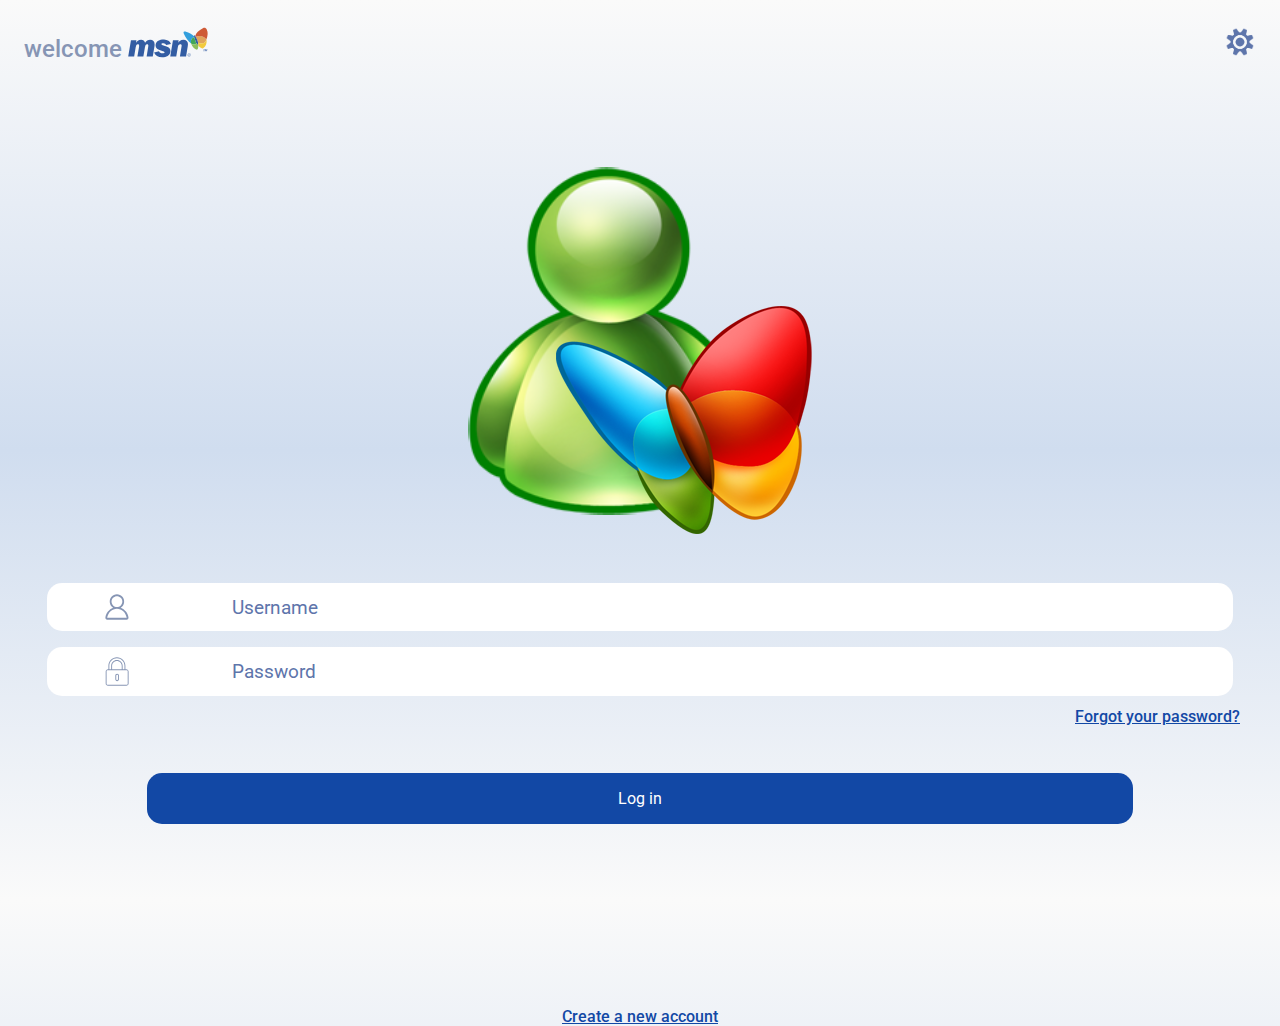
==== index.html @ 0dc52bb7 "sign page initial" ====
<!DOCTYPE html>
<html lang="pt-br">
<head>
  <meta charset="UTF-8">
  <meta http-equiv="X-UA-Compatible" content="IE=edge">
  <meta name="viewport" content="width=device-width, initial-scale=1.0">
  <title>MSN | Messenger</title>
  <link rel="icon" type="image/png" href="assets/images/home-avatar.png">
  <link rel="stylesheet" href="css/reset.css">
  <link rel="stylesheet" href="css/variables.css">
  <link rel="stylesheet" href="css/style.css">
  <link rel="stylesheet" href="css/home.css">

  <link rel="stylesheet" href="path/to/font-awesome/css/font-awesome.min.css">
  <link href="https://fonts.googleapis.com/css2?family=Roboto:wght@100;300;400;500;700;900&display=swap" rel="stylesheet">

</head>
<body>

<main class="home__container">
  <header class="home__header">
    <span class="header__written">
      <p class="header__written__text">welcome</p>
      <img src="assets/images/msn-written-logo.svg" alt="image of the messenger logo" class="header__written__image">
    </span>
    <img src="assets/icons/configurations-icon--01.svg" alt=" image of a configuration gear" class="header__config">
  </header>

  <div class="home__login">
    <img src="assets/images//home-avatar.png" alt="image of the msn default avatar" class="login__avatar">

    <input type="text" class="login__user" placeholder="Username">
    <input type="password" class="login__password" placeholder="Password">
    <a href="#" class="login__password-forgot">Forgot your password?</a>
    <button class="login__button">Log in</button>
  </div>

  <a href="/newUser.html" class="home__new-account">Create a new account</a>





</main>







</body>
</html>
---- css/variables.css ----
:root{
  --darkGray: #5e75ab;
  --lightGray: #8695b4;
  --darkBlue: #1248a5;
  --bg01: #fafafa;
  --bg02: #d0ddef;


  --roboto: 'Roboto', sans-serif;


}
---- css/style.css ----
body{
  font-family: var(--roboto);

  background: rgb(250,250,250);
  background: linear-gradient(0deg, rgba(250,250,250,1) 0%, rgba(208,221,239,1) 50%, rgba(250,250,250,1) 100%);
}
---- css/home.css ----
.home__container{
  box-sizing: border-box;
  width: 100%;
  height: 100vh;
  padding: 1.5rem;
  font-family: var(--roboto);
}

.home__header{
  display: flex;
  justify-content: space-between;
  align-items: center;
}

.header__written{
  display: flex;
  align-items: center;
}

.header__written__text{
  color: var(--lightGray);
  font-size: 1.5rem;
  font-weight: 500;
  margin-top: .8rem;
  margin-right: .3rem;
}

.header__written__image{
  max-height: 2rem;
}

.header__config{
  max-width: 2rem;
  cursor: pointer;
}

.login__avatar{
  max-width: 60%;
}

.home__login{
  margin-top: 10vh;
  display: flex;
  flex-direction: column;
  align-items: center;
}

.home__login input{
  border-radius: 15px;
  width: 80%;
  padding: .8rem 1rem;
  padding-left: 15%;
  
  color: var(--darkBlue);
  font-size: 1.2rem;
  font-weight: 400;
}

.home__login input:focus-visible{
  outline: 1px solid var(--darkBlue);
}

.home__login input::placeholder{
  color: var(--darkGray);
}

.login__user{
  margin-top: 2rem;

  background-image: url(../assets/icons/user-home-icon.svg);
  background-size: 1.5rem;
  background-repeat: no-repeat;
  background-position: 5%;
}

.login__password{
  margin-top: 1rem;
  background-image: url(../assets/icons/password-home-icon.svg);
  background-size: 1.5rem;
  background-repeat: no-repeat;
  background-position: 5%;

  
}

.login__password-forgot{
  color: var(--darkBlue);
  text-decoration: underline;
  align-self: flex-end;
  margin-right: 1rem;
  margin-top: .8rem;
  font-weight: 500;
}

.login__button{
  color: white;
  border-radius: 15px;
  margin-top: 3rem;
  padding: 1rem;
  background-color: var(--darkBlue);
  width: 80%;
}

.home__new-account{
  display: block;
  
  color: var(--darkBlue);
  text-align: center;
  
  margin-top: 15%;
  font-weight: 500;
  text-decoration: underline;
}
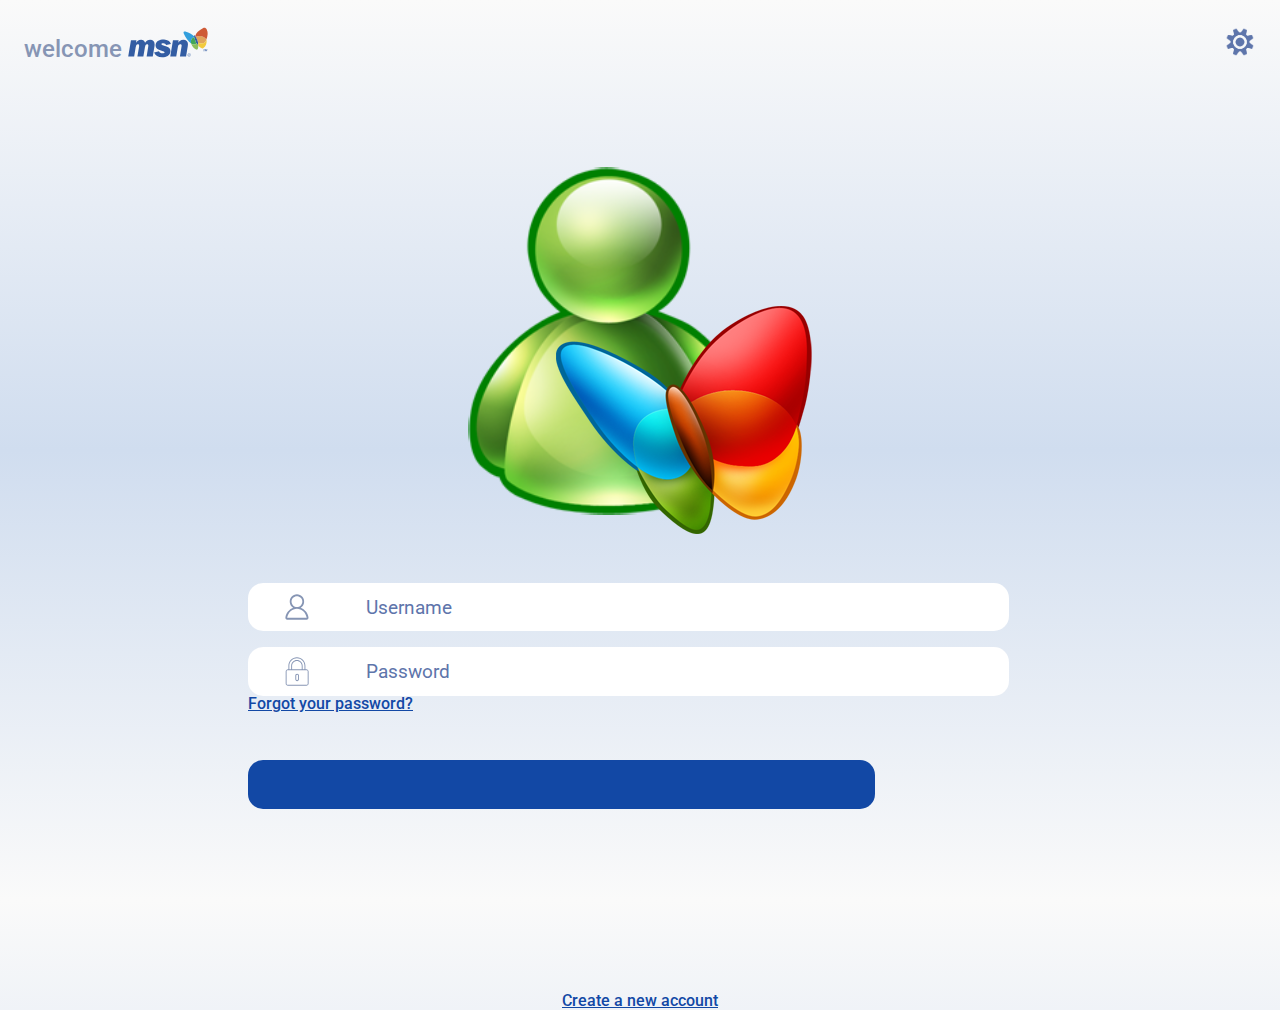
==== commit 36a8d7a7: "input forms udate" ====
--- a/index.html
+++ b/index.html
@@ -11,7 +11,6 @@
   <link rel="stylesheet" href="css/style.css">
   <link rel="stylesheet" href="css/home.css">
 
-  <link rel="stylesheet" href="path/to/font-awesome/css/font-awesome.min.css">
   <link href="https://fonts.googleapis.com/css2?family=Roboto:wght@100;300;400;500;700;900&display=swap" rel="stylesheet">
 
 </head>
@@ -29,17 +28,20 @@
   <div class="home__login">
     <img src="assets/images//home-avatar.png" alt="image of the msn default avatar" class="login__avatar">
 
-    <input type="text" class="login__user" placeholder="Username">
-    <input type="password" class="login__password" placeholder="Password">
-    <a href="#" class="login__password-forgot">Forgot your password?</a>
-    <button class="login__button">Log in</button>
+    <form action="" method="post" class="form__container">
+      <input type="text" class="login__input login__user" placeholder="Username">
+      <input type="password" class="login__input login__password" placeholder="Password">
+      <a href="#" class="login__password-forgot">Forgot your password?</a>
+      <input class="login__button" type="submit" value="Log In">
+      
+    </form>
   </div>
 
-  <a href="/newUser.html" class="home__new-account">Create a new account</a>
+  <a href="newUser.html" class="home__new-account">Create a new account</a>
 
 
 
-
+<p></p>
 
 </main>
 
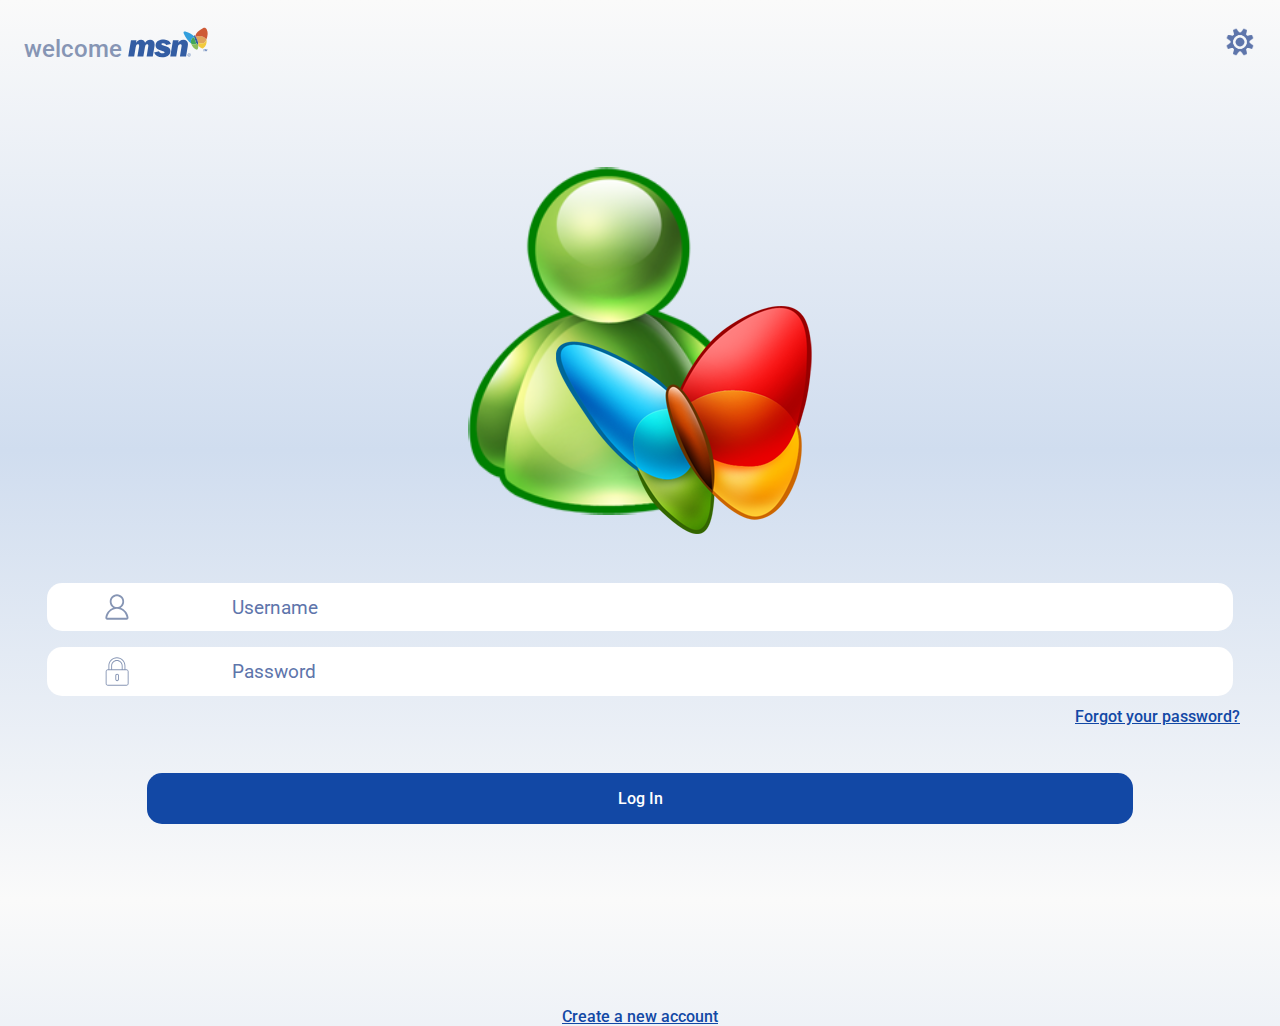
==== commit 0a24a384: "empty inputs error on login page" ====
--- a/index.html
+++ b/index.html
@@ -28,11 +28,11 @@
   <div class="home__login">
     <img src="assets/images//home-avatar.png" alt="image of the msn default avatar" class="login__avatar">
 
-    <form action="" method="post" class="form__container">
-      <input type="text" class="login__input login__user" placeholder="Username">
-      <input type="password" class="login__input login__password" placeholder="Password">
+    <form action="" method="dialog" class="form__container">
+      <input id="loginUsername" type="text" class="login__input login__user" placeholder="Username">
+      <input id="loginPassword" type="password" class="login__input login__password" placeholder="Password">
       <a href="#" class="login__password-forgot">Forgot your password?</a>
-      <input class="login__button" type="submit" value="Log In">
+      <input id="loginButton" class="login__button" type="submit" value="Log In">
       
     </form>
   </div>
@@ -50,6 +50,6 @@
 
 
 
-
+<script src="js/main.js"></script>
 </body>
 </html>--- a/css/variables.css
+++ b/css/variables.css
@@ -4,6 +4,14 @@
   --darkBlue: #1248a5;
   --bg01: #fafafa;
   --bg02: #d0ddef;
+  --bg03: #f7f7fc;
+  --bg04: #f5f2f6;
+  --bf05: #fcf9fd;
+
+  --green: #029F00;
+  --red: #FF3F00;
+  --yellow: #FFBF00;
+  --blue: #009FFF;
 
 
   --roboto: 'Roboto', sans-serif;
--- a/css/style.css
+++ b/css/style.css
@@ -4,3 +4,28 @@
   background: rgb(250,250,250);
   background: linear-gradient(0deg, rgba(250,250,250,1) 0%, rgba(208,221,239,1) 50%, rgba(250,250,250,1) 100%);
 }
+
+.alert__message{
+  color: red;
+  font-size: 1rem;
+  font-weight: 600;
+
+  width: 90%;
+  padding: .3rem;
+  margin-top: .3rem;
+  border-radius: 10px;
+}
+
+.alert__message::before{
+  background-image: url(../assets/icons/alert--icon.webp);
+  content: ' ';
+  background-size: 1.3rem;
+  background-repeat: no-repeat;
+
+  display: inline-block;
+  vertical-align: middle;
+  
+  margin-right: .2rem;
+  height: 1.3rem;
+  width: 1.3rem;
+}--- a/css/home.css
+++ b/css/home.css
@@ -46,29 +46,35 @@
   align-items: center;
 }
 
-.home__login input{
+.form__container{
+  display: flex;
+  flex-direction: column;
+  width: 100%;
+  align-items: center;
+}
+
+.login__input{
   border-radius: 15px;
   width: 80%;
   padding: .8rem 1rem;
   padding-left: 15%;
-  
   color: var(--darkBlue);
   font-size: 1.2rem;
   font-weight: 400;
 }
 
-.home__login input:focus-visible{
+.login__input:focus-visible{
   outline: 1px solid var(--darkBlue);
 }
 
-.home__login input::placeholder{
+.login__input::placeholder{
   color: var(--darkGray);
 }
 
 .login__user{
   margin-top: 2rem;
 
-  background-image: url(../assets/icons/user-home-icon.svg);
+  background-image: url(../assets/icons/user--icon.svg);
   background-size: 1.5rem;
   background-repeat: no-repeat;
   background-position: 5%;
@@ -76,11 +82,10 @@
 
 .login__password{
   margin-top: 1rem;
-  background-image: url(../assets/icons/password-home-icon.svg);
+  background-image: url(../assets/icons/password--icon.svg);
   background-size: 1.5rem;
   background-repeat: no-repeat;
   background-position: 5%;
-
   
 }
 
@@ -100,6 +105,7 @@
   padding: 1rem;
   background-color: var(--darkBlue);
   width: 80%;
+  font-weight: 500;
 }
 
 .home__new-account{
